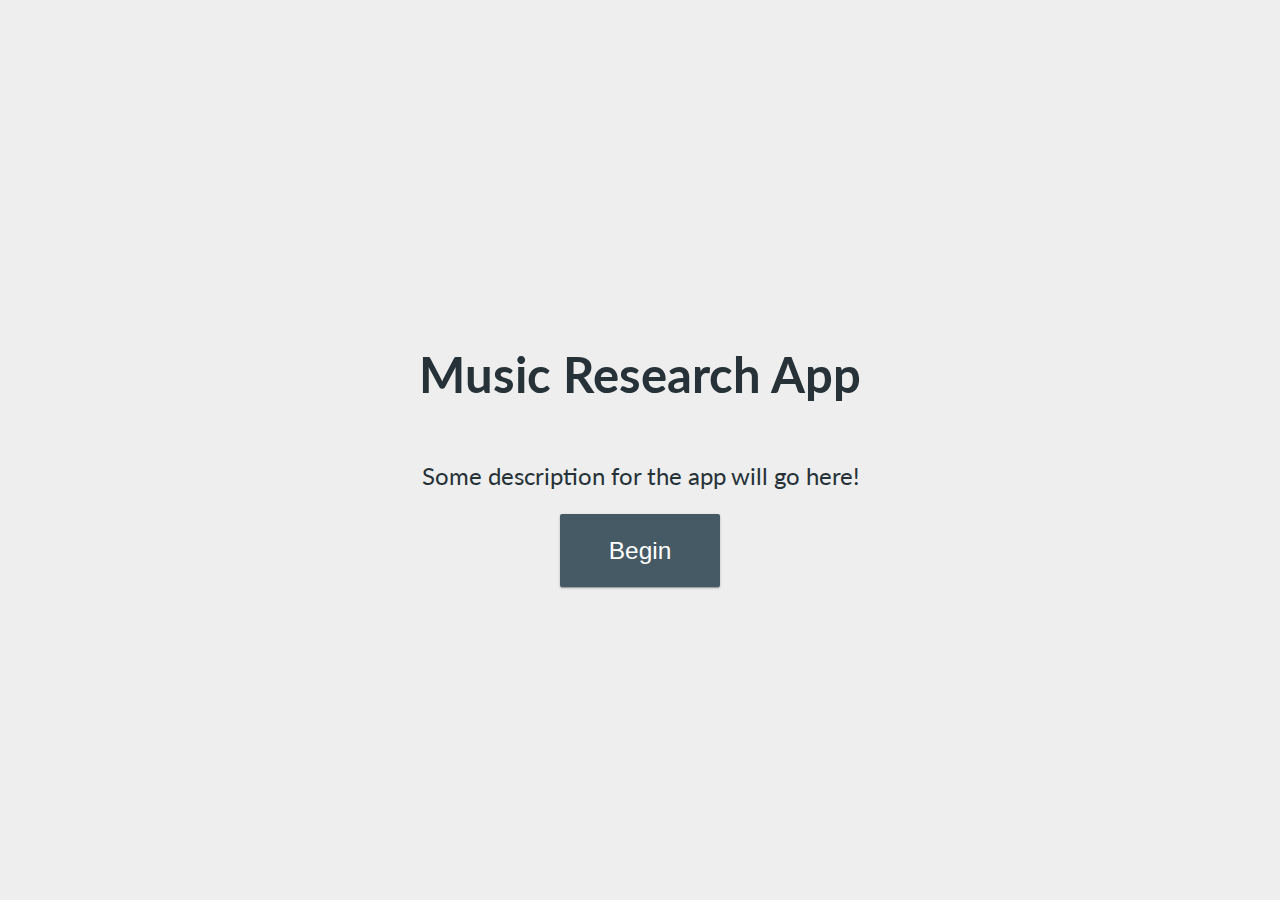
==== index.html @ e2162835 "creation of index.html and preSurvey.html" ====
<!DOCTYPE html>
<html lang="en">
<head>
	<meta charset="utf-8">
	<title>Music Research Project</title>
	<link rel="stylesheet" href="./css/index.css">
</head>
<body id="index">
    <h1 id="title">Music Research App</h1>
    <p>Some description for the app will go here!</p>
    <a href="preSurvey.html"><button>Begin</button></a>
</body>
<script type="text/javascript" src="./scripts/index.js"></script>
</html>
---- css/index.css ----
@import url('https://fonts.googleapis.com/css?family=Lato:300,400,700,900&display=swap');

body, html {
    margin:0;
    padding:0;
    border:0;
    font-family: 'Lato', sans-serif;
    font-size: calc(16px + 6 * ((100vw - 320px) / 680));
    color: #263238;
    background-color: #EEEEEE;
}

#index {
    display: flex;
    flex-flow: column wrap;
    justify-content: center;
    align-content: center;
    align-items: center;
    height:100vh;
}

button {
    display: inline-block;
    border: none;
    padding: 1rem 2rem;
    margin: 0;
    text-decoration: none;
    background: #455A64;
    color: #ffffff;
    font-size: 1rem;
    line-height: 1;
    cursor: pointer;
    text-align: center;
    border-radius: 2px;
    box-shadow: 0 1px 1px 0 rgba(0,0,0,0.14), 0 2px 1px -1px rgba(0,0,0,0.12), 0 1px 3px 0 rgba(0,0,0,0.20);
}

button:hover,
button:focus {
    background: #455A64;
}

button:focus {
    box-shadow: 0 2px 2px 0 rgba(0,0,0,0.14), 0 3px 1px -2px rgba(0,0,0,0.12), 0 1px 5px 0 rgba(0,0,0,0.20);
}

button:active {
    transform: translateY(-2px);
}
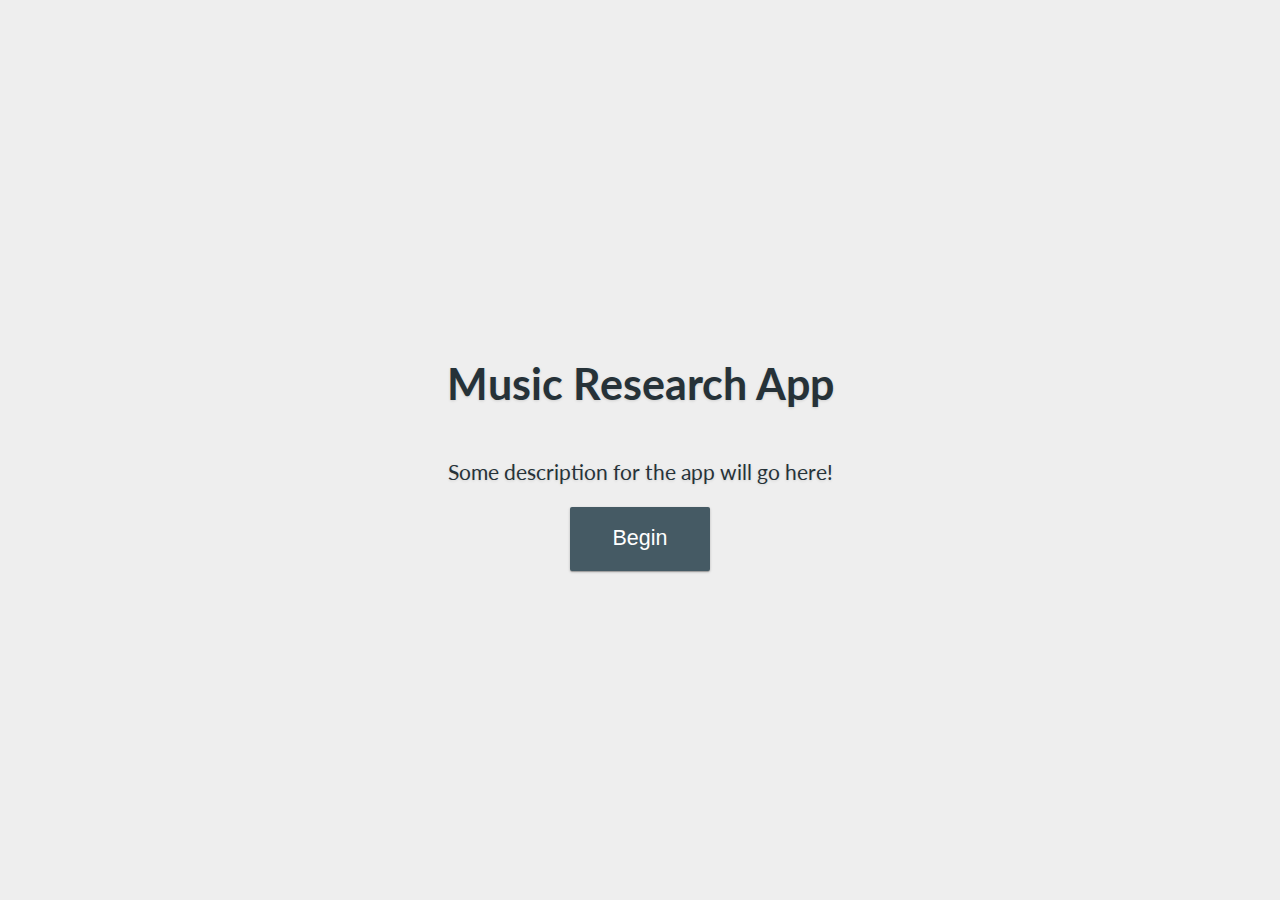
==== commit c294e564: "completion of memory game section" ====
--- a/index.html
+++ b/index.html
@@ -10,5 +10,4 @@
     <p>Some description for the app will go here!</p>
     <a href="preSurvey.html"><button>Begin</button></a>
 </body>
-<script type="text/javascript" src="./scripts/index.js"></script>
 </html>--- a/css/index.css
+++ b/css/index.css
@@ -5,9 +5,11 @@
     padding:0;
     border:0;
     font-family: 'Lato', sans-serif;
-    font-size: calc(16px + 6 * ((100vw - 320px) / 680));
+    font-size: calc(13px + 6 * ((100vw - 320px) / 680));
     color: #263238;
     background-color: #EEEEEE;
+    text-shadow: 0 1px 3px rgba(0,0,0,0.12);
+    text-align: center;
 }
 
 #index {
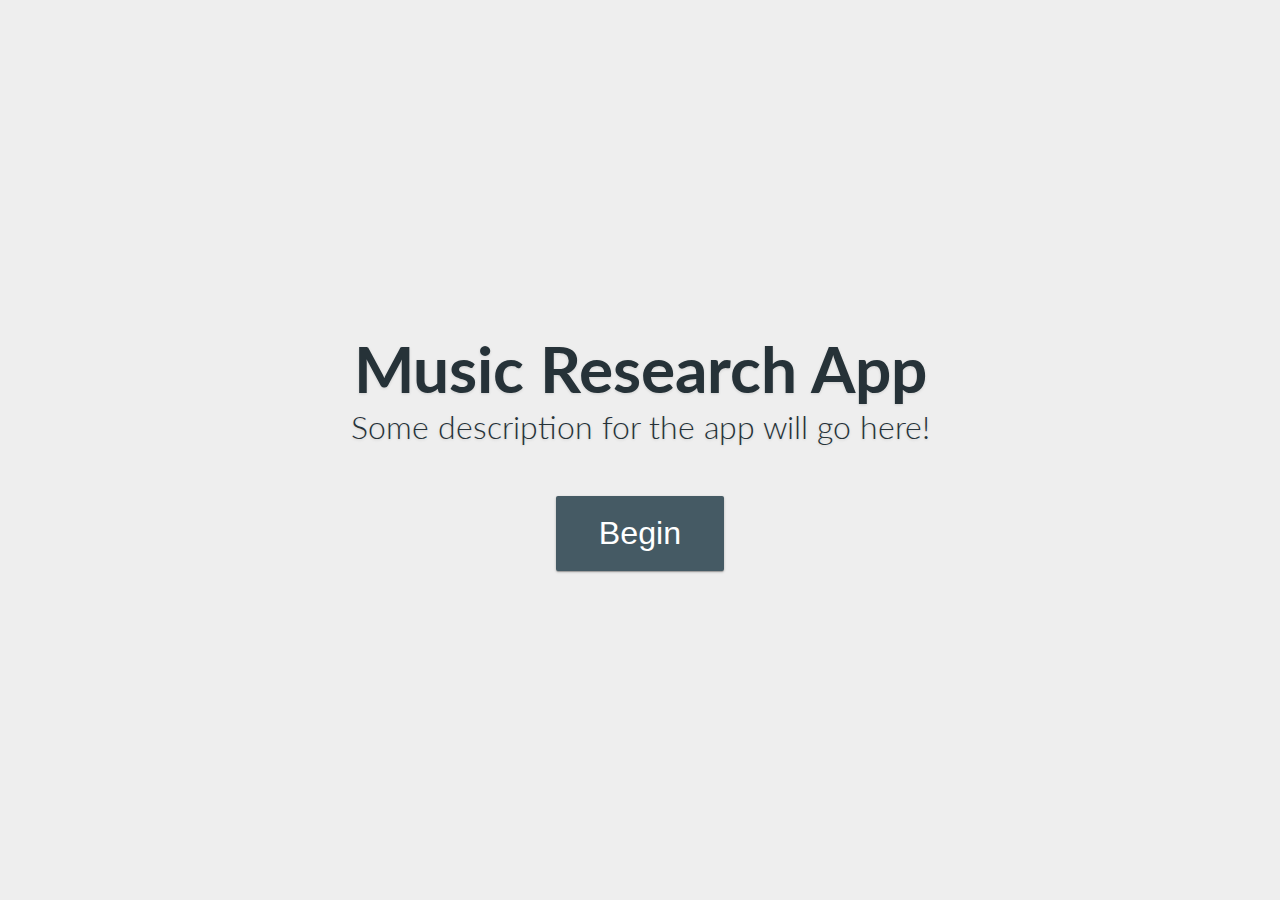
==== commit d3b1ea15: "responsive website update" ====
--- a/index.html
+++ b/index.html
@@ -6,8 +6,8 @@
 	<link rel="stylesheet" href="./css/index.css">
 </head>
 <body id="index">
-    <h1 id="title">Music Research App</h1>
-    <p>Some description for the app will go here!</p>
+    <p id="title">Music Research App</p>
+    <p id="sub">Some description for the app will go here!</p>
     <a href="preSurvey.html"><button>Begin</button></a>
 </body>
 </html>--- a/css/index.css
+++ b/css/index.css
@@ -21,6 +21,19 @@
     height:100vh;
 }
 
+#title {
+    font-size: 3rem;
+    font-weight: bolder;
+    margin:0;
+}
+
+#sub {
+    font-size: 1.5rem;
+    font-weight: 300;
+    margin:0;
+    margin-bottom: 50px;
+}
+
 button {
     display: inline-block;
     border: none;
@@ -29,7 +42,7 @@
     text-decoration: none;
     background: #455A64;
     color: #ffffff;
-    font-size: 1rem;
+    font-size: 1.5rem;
     line-height: 1;
     cursor: pointer;
     text-align: center;
